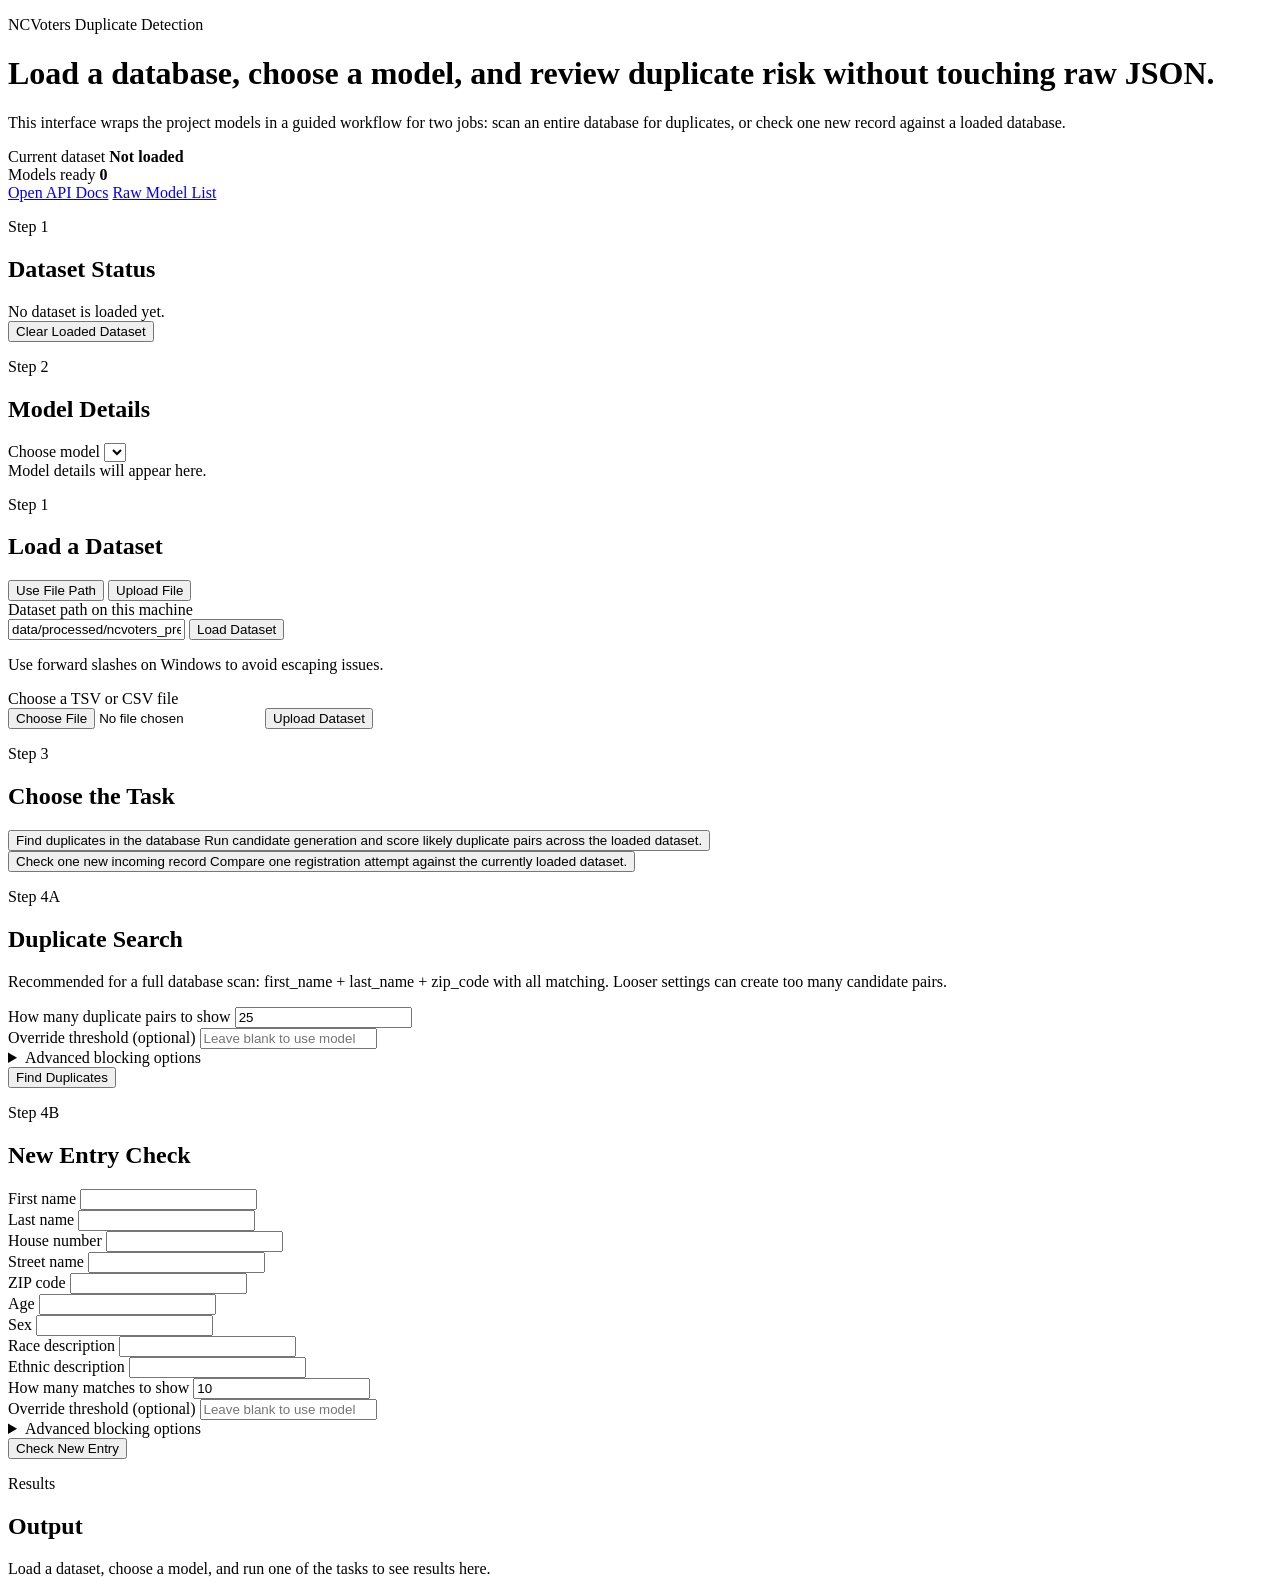
==== src/ui/index.html @ 18e3e186 "feat: add deployment api and guided web app" ====
<!DOCTYPE html>
<html lang="en">
<head>
  <meta charset="UTF-8">
  <meta name="viewport" content="width=device-width, initial-scale=1.0">
  <title>NCVoters Duplicate Detection</title>
  <link rel="stylesheet" href="/assets/styles.css">
</head>
<body>
  <div class="page-shell">
    <header class="hero">
      <div class="hero-copy">
        <p class="eyebrow">NCVoters Duplicate Detection</p>
        <h1>Load a database, choose a model, and review duplicate risk without touching raw JSON.</h1>
        <p class="hero-text">
          This interface wraps the project models in a guided workflow for two jobs:
          scan an entire database for duplicates, or check one new record against a loaded database.
        </p>
      </div>
      <div class="hero-panel">
        <div class="mini-stat">
          <span class="mini-label">Current dataset</span>
          <strong id="hero-dataset-status">Not loaded</strong>
        </div>
        <div class="mini-stat">
          <span class="mini-label">Models ready</span>
          <strong id="hero-model-count">0</strong>
        </div>
        <div class="hero-links">
          <a href="/docs" target="_blank" rel="noreferrer">Open API Docs</a>
          <a href="/models" target="_blank" rel="noreferrer">Raw Model List</a>
        </div>
      </div>
    </header>

    <main class="workspace">
      <aside class="sidebar">
        <section class="panel status-card">
          <div class="panel-header">
            <p class="step-tag">Step 1</p>
            <h2>Dataset Status</h2>
          </div>
          <div id="dataset-summary" class="empty-state">
            No dataset is loaded yet.
          </div>
          <button id="clear-dataset-button" class="ghost-button" type="button">Clear Loaded Dataset</button>
        </section>

        <section class="panel status-card">
          <div class="panel-header">
            <p class="step-tag">Step 2</p>
            <h2>Model Details</h2>
          </div>
          <div class="field-stack">
            <label for="model-select">Choose model</label>
            <select id="model-select"></select>
          </div>
          <div id="model-summary" class="model-summary empty-state">
            Model details will appear here.
          </div>
        </section>
      </aside>

      <section class="main-column">
        <section class="panel">
          <div class="panel-header">
            <p class="step-tag">Step 1</p>
            <h2>Load a Dataset</h2>
          </div>
          <div class="segmented-control" id="dataset-mode-toggle">
            <button class="segmented-option active" data-mode="path" type="button">Use File Path</button>
            <button class="segmented-option" data-mode="upload" type="button">Upload File</button>
          </div>

          <div id="dataset-path-panel" class="mode-panel active">
            <label for="dataset-path-input">Dataset path on this machine</label>
            <div class="inline-form">
              <input
                id="dataset-path-input"
                type="text"
                placeholder="C:/.../ncvoters_prepared.tsv"
                value="data/processed/ncvoters_prepared.tsv"
              >
              <button id="load-path-button" class="primary-button" type="button">Load Dataset</button>
            </div>
            <p class="hint-text">Use forward slashes on Windows to avoid escaping issues.</p>
          </div>

          <div id="dataset-upload-panel" class="mode-panel">
            <label for="dataset-file-input">Choose a TSV or CSV file</label>
            <div class="inline-form upload-form">
              <input id="dataset-file-input" type="file" accept=".tsv,.csv,text/tab-separated-values,text/csv">
              <button id="upload-dataset-button" class="primary-button" type="button">Upload Dataset</button>
            </div>
          </div>
        </section>

        <section class="panel">
          <div class="panel-header">
            <p class="step-tag">Step 3</p>
            <h2>Choose the Task</h2>
          </div>
          <div class="task-grid" id="task-toggle">
            <button class="task-card active" data-task="find" type="button">
              <span class="task-title">Find duplicates in the database</span>
              <span class="task-text">Run candidate generation and score likely duplicate pairs across the loaded dataset.</span>
            </button>
            <button class="task-card" data-task="check" type="button">
              <span class="task-title">Check one new incoming record</span>
              <span class="task-text">Compare one registration attempt against the currently loaded dataset.</span>
            </button>
          </div>
        </section>

        <section class="panel" id="find-task-panel">
          <div class="panel-header">
            <p class="step-tag">Step 4A</p>
            <h2>Duplicate Search</h2>
          </div>
          <p class="hint-text">
            Recommended for a full database scan: <span class="mono">first_name + last_name + zip_code</span> with
            <span class="mono">all</span> matching. Looser settings can create too many candidate pairs.
          </p>
          <div class="field-grid">
            <div class="field-stack">
              <label for="find-top-k-input">How many duplicate pairs to show</label>
              <input id="find-top-k-input" type="number" min="1" value="25">
            </div>
            <div class="field-stack">
              <label for="find-threshold-input">Override threshold (optional)</label>
              <input id="find-threshold-input" type="number" step="0.01" placeholder="Leave blank to use model default">
            </div>
          </div>
          <details class="advanced-panel">
            <summary>Advanced blocking options</summary>
            <div class="field-stack">
              <span class="field-label">Blocking keys</span>
              <div id="find-blocking-checkboxes" class="checkbox-grid"></div>
            </div>
            <div class="field-stack">
              <label for="find-blocking-mode">Blocking mode</label>
              <select id="find-blocking-mode">
                <option value="any">Any selected field may match</option>
                <option value="all">All selected fields must match</option>
              </select>
            </div>
            <div class="field-stack">
              <label for="find-max-candidates-input">Candidate pair limit</label>
              <input id="find-max-candidates-input" type="number" min="1000" step="1000" value="250000">
            </div>
          </details>
          <button id="run-find-button" class="primary-button wide-button" type="button">Find Duplicates</button>
        </section>

        <section class="panel hidden" id="check-task-panel">
          <div class="panel-header">
            <p class="step-tag">Step 4B</p>
            <h2>New Entry Check</h2>
          </div>
          <div class="entry-form-grid">
            <div class="field-stack">
              <label for="entry-first-name">First name</label>
              <input id="entry-first-name" type="text">
            </div>
            <div class="field-stack">
              <label for="entry-last-name">Last name</label>
              <input id="entry-last-name" type="text">
            </div>
            <div class="field-stack">
              <label for="entry-house-num">House number</label>
              <input id="entry-house-num" type="text">
            </div>
            <div class="field-stack">
              <label for="entry-street-name">Street name</label>
              <input id="entry-street-name" type="text">
            </div>
            <div class="field-stack">
              <label for="entry-zip-code">ZIP code</label>
              <input id="entry-zip-code" type="text">
            </div>
            <div class="field-stack">
              <label for="entry-age">Age</label>
              <input id="entry-age" type="text">
            </div>
            <div class="field-stack">
              <label for="entry-sex">Sex</label>
              <input id="entry-sex" type="text">
            </div>
            <div class="field-stack">
              <label for="entry-race">Race description</label>
              <input id="entry-race" type="text">
            </div>
            <div class="field-stack">
              <label for="entry-ethnic">Ethnic description</label>
              <input id="entry-ethnic" type="text">
            </div>
          </div>
          <div class="field-grid compact-grid">
            <div class="field-stack">
              <label for="check-top-k-input">How many matches to show</label>
              <input id="check-top-k-input" type="number" min="1" value="10">
            </div>
            <div class="field-stack">
              <label for="check-threshold-input">Override threshold (optional)</label>
              <input id="check-threshold-input" type="number" step="0.01" placeholder="Leave blank to use model default">
            </div>
          </div>
          <details class="advanced-panel">
            <summary>Advanced blocking options</summary>
            <div class="field-stack">
              <span class="field-label">Blocking keys</span>
              <div id="check-blocking-checkboxes" class="checkbox-grid"></div>
            </div>
            <div class="field-stack">
              <label for="check-blocking-mode">Blocking mode</label>
              <select id="check-blocking-mode">
                <option value="any">Any selected field may match</option>
                <option value="all">All selected fields must match</option>
              </select>
            </div>
            <div class="field-stack">
              <label for="check-max-candidates-input">Candidate record limit</label>
              <input id="check-max-candidates-input" type="number" min="100" step="100" value="50000">
            </div>
          </details>
          <button id="run-check-button" class="primary-button wide-button" type="button">Check New Entry</button>
        </section>

        <section class="panel result-panel">
          <div class="panel-header">
            <p class="step-tag">Results</p>
            <h2>Output</h2>
          </div>
          <div id="message-banner" class="message-banner hidden"></div>
          <div id="results-root" class="empty-state">
            Load a dataset, choose a model, and run one of the tasks to see results here.
          </div>
        </section>
      </section>
    </main>
  </div>

  <script src="/assets/app.js"></script>
</body>
</html>
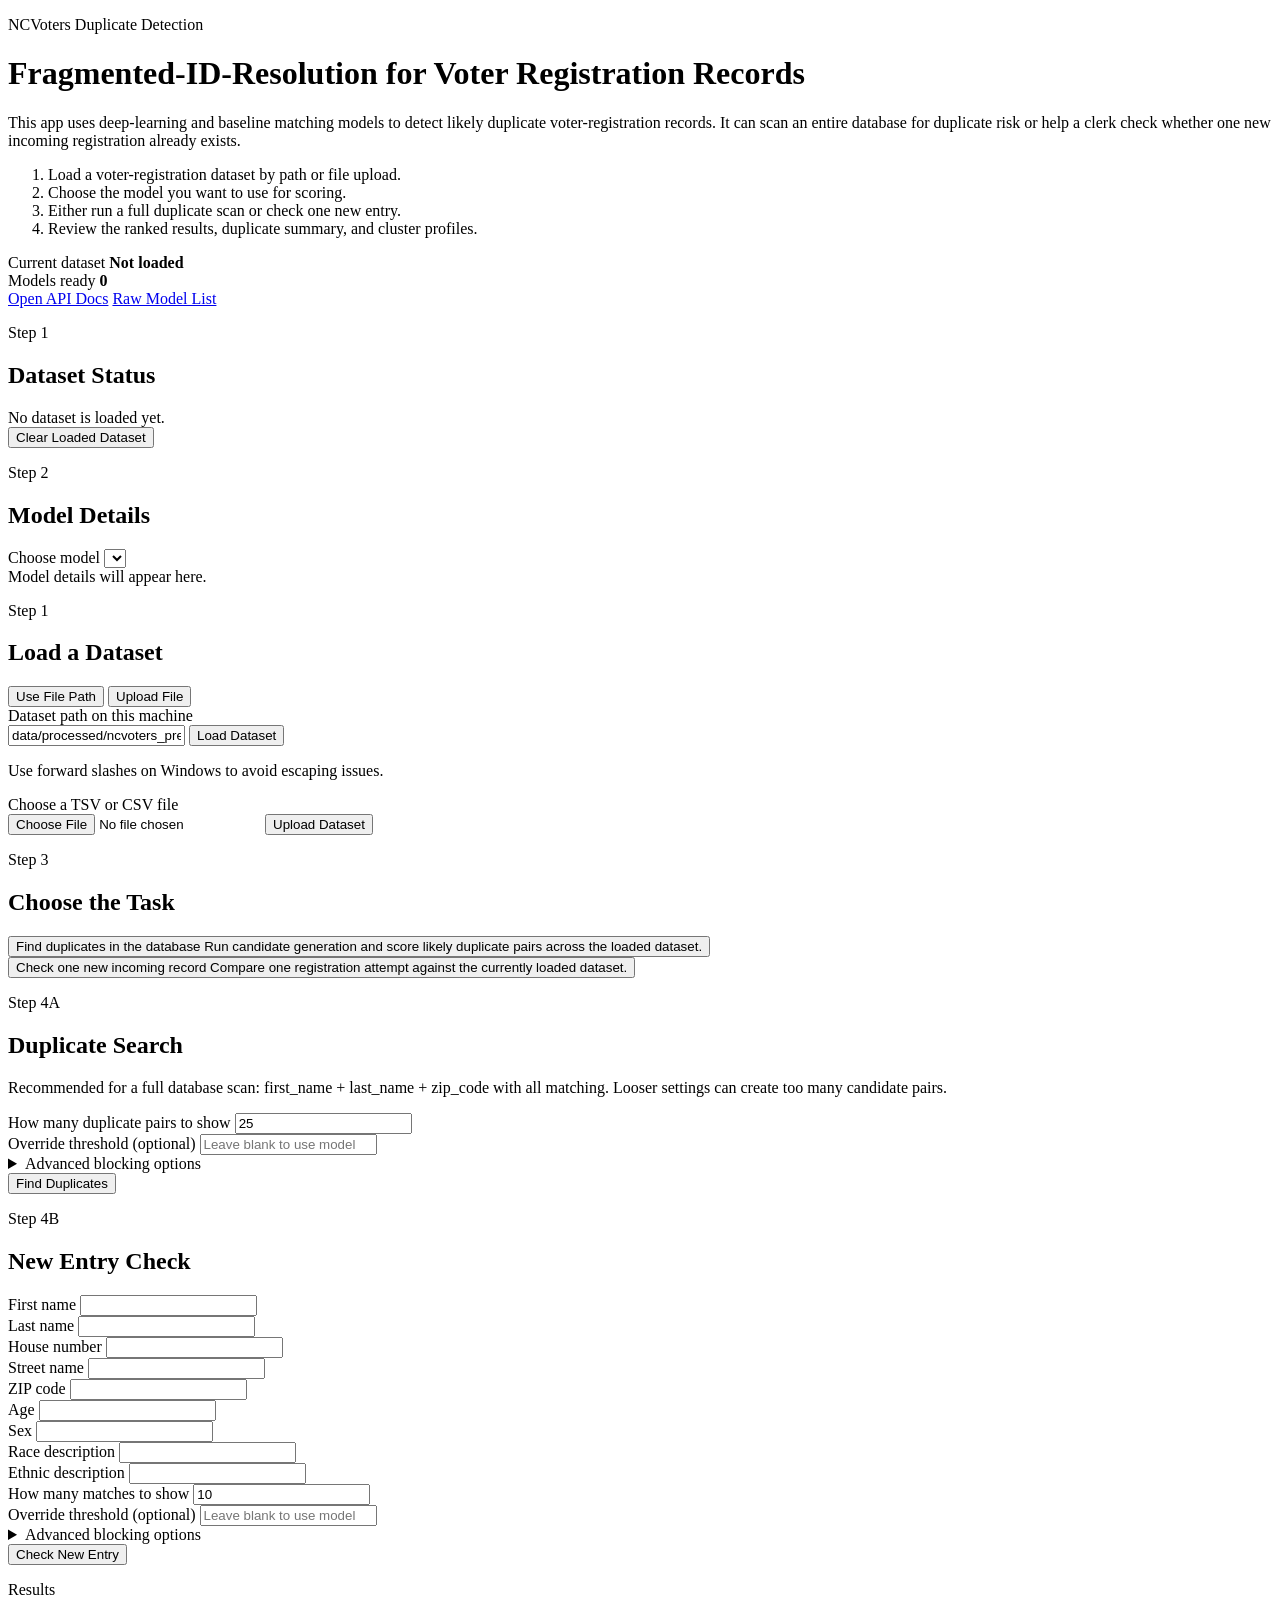
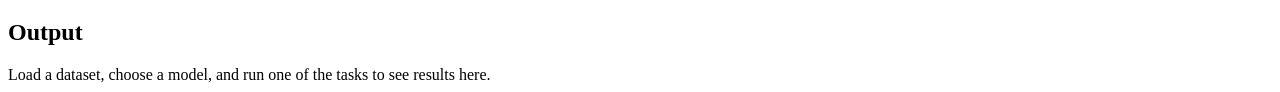
==== commit 3e2c9cc8: "refactor: improve deployment ui defaults and result summaries" ====
--- a/src/ui/index.html
+++ b/src/ui/index.html
@@ -11,11 +11,18 @@
     <header class="hero">
       <div class="hero-copy">
         <p class="eyebrow">NCVoters Duplicate Detection</p>
-        <h1>Load a database, choose a model, and review duplicate risk without touching raw JSON.</h1>
+        <h1>Fragmented-ID-Resolution for Voter Registration Records</h1>
         <p class="hero-text">
-          This interface wraps the project models in a guided workflow for two jobs:
-          scan an entire database for duplicates, or check one new record against a loaded database.
+          This app uses deep-learning and baseline matching models to detect likely duplicate voter-registration
+          records. It can scan an entire database for duplicate risk or help a clerk check whether one new incoming
+          registration already exists.
         </p>
+        <ol class="hero-steps">
+          <li>Load a voter-registration dataset by path or file upload.</li>
+          <li>Choose the model you want to use for scoring.</li>
+          <li>Either run a full duplicate scan or check one new entry.</li>
+          <li>Review the ranked results, duplicate summary, and cluster profiles.</li>
+        </ol>
       </div>
       <div class="hero-panel">
         <div class="mini-stat">
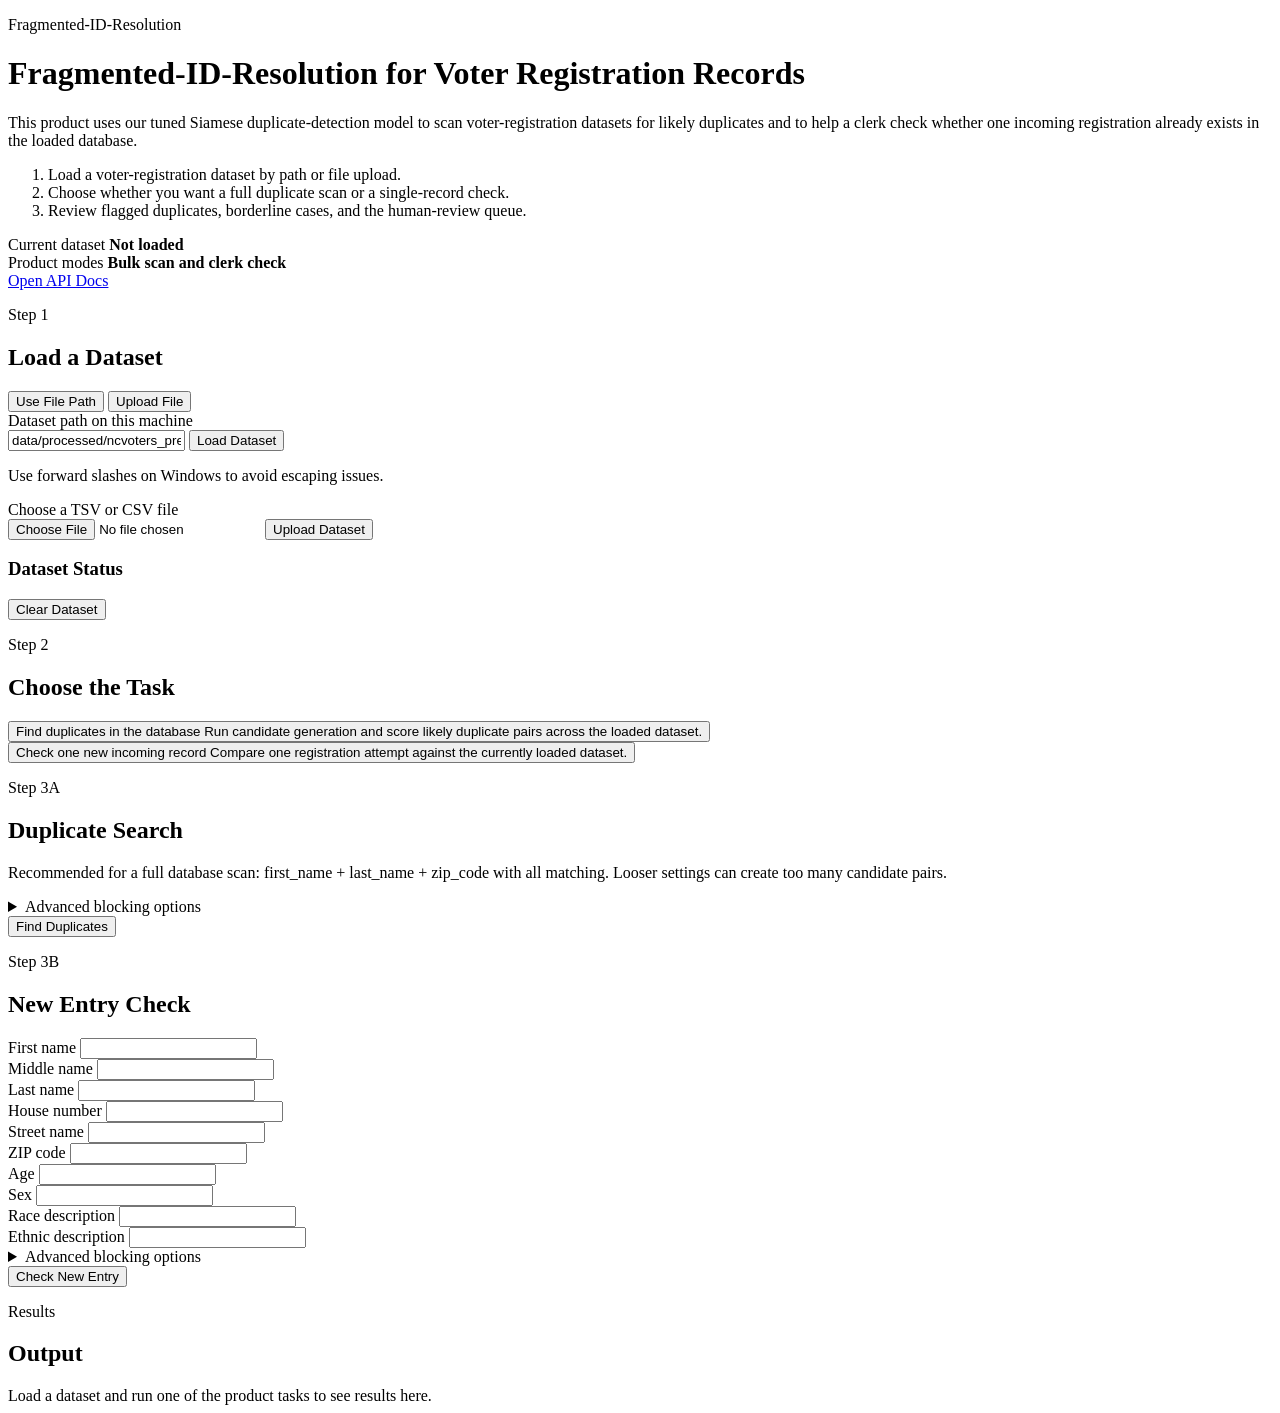
==== commit 6378dcbe: "feat: polish deployment product ui and export workflow" ====
--- a/src/ui/index.html
+++ b/src/ui/index.html
@@ -3,25 +3,23 @@
 <head>
   <meta charset="UTF-8">
   <meta name="viewport" content="width=device-width, initial-scale=1.0">
-  <title>NCVoters Duplicate Detection</title>
+  <title>Fragmented-ID-Resolution</title>
   <link rel="stylesheet" href="/assets/styles.css">
 </head>
 <body>
   <div class="page-shell">
     <header class="hero">
       <div class="hero-copy">
-        <p class="eyebrow">NCVoters Duplicate Detection</p>
+        <p class="eyebrow">Fragmented-ID-Resolution</p>
         <h1>Fragmented-ID-Resolution for Voter Registration Records</h1>
         <p class="hero-text">
-          This app uses deep-learning and baseline matching models to detect likely duplicate voter-registration
-          records. It can scan an entire database for duplicate risk or help a clerk check whether one new incoming
-          registration already exists.
+          This product uses our tuned Siamese duplicate-detection model to scan voter-registration datasets for likely
+          duplicates and to help a clerk check whether one incoming registration already exists in the loaded database.
         </p>
         <ol class="hero-steps">
           <li>Load a voter-registration dataset by path or file upload.</li>
-          <li>Choose the model you want to use for scoring.</li>
-          <li>Either run a full duplicate scan or check one new entry.</li>
-          <li>Review the ranked results, duplicate summary, and cluster profiles.</li>
+          <li>Choose whether you want a full duplicate scan or a single-record check.</li>
+          <li>Review flagged duplicates, borderline cases, and the human-review queue.</li>
         </ol>
       </div>
       <div class="hero-panel">
@@ -30,44 +28,16 @@
           <strong id="hero-dataset-status">Not loaded</strong>
         </div>
         <div class="mini-stat">
-          <span class="mini-label">Models ready</span>
-          <strong id="hero-model-count">0</strong>
+          <span class="mini-label">Product modes</span>
+          <strong>Bulk scan and clerk check</strong>
         </div>
         <div class="hero-links">
           <a href="/docs" target="_blank" rel="noreferrer">Open API Docs</a>
-          <a href="/models" target="_blank" rel="noreferrer">Raw Model List</a>
         </div>
       </div>
     </header>
 
     <main class="workspace">
-      <aside class="sidebar">
-        <section class="panel status-card">
-          <div class="panel-header">
-            <p class="step-tag">Step 1</p>
-            <h2>Dataset Status</h2>
-          </div>
-          <div id="dataset-summary" class="empty-state">
-            No dataset is loaded yet.
-          </div>
-          <button id="clear-dataset-button" class="ghost-button" type="button">Clear Loaded Dataset</button>
-        </section>
-
-        <section class="panel status-card">
-          <div class="panel-header">
-            <p class="step-tag">Step 2</p>
-            <h2>Model Details</h2>
-          </div>
-          <div class="field-stack">
-            <label for="model-select">Choose model</label>
-            <select id="model-select"></select>
-          </div>
-          <div id="model-summary" class="model-summary empty-state">
-            Model details will appear here.
-          </div>
-        </section>
-      </aside>
-
       <section class="main-column">
         <section class="panel">
           <div class="panel-header">
@@ -100,11 +70,19 @@
               <button id="upload-dataset-button" class="primary-button" type="button">Upload Dataset</button>
             </div>
           </div>
+
+          <div id="dataset-status-card" class="inline-status-card hidden">
+            <div class="inline-status-header">
+              <h3>Dataset Status</h3>
+              <button id="clear-dataset-button" class="ghost-button" type="button">Clear Dataset</button>
+            </div>
+            <div id="dataset-summary" class="empty-state"></div>
+          </div>
         </section>
 
         <section class="panel">
           <div class="panel-header">
-            <p class="step-tag">Step 3</p>
+            <p class="step-tag">Step 2</p>
             <h2>Choose the Task</h2>
           </div>
           <div class="task-grid" id="task-toggle">
@@ -121,23 +99,13 @@
 
         <section class="panel" id="find-task-panel">
           <div class="panel-header">
-            <p class="step-tag">Step 4A</p>
+            <p class="step-tag">Step 3A</p>
             <h2>Duplicate Search</h2>
           </div>
           <p class="hint-text">
             Recommended for a full database scan: <span class="mono">first_name + last_name + zip_code</span> with
             <span class="mono">all</span> matching. Looser settings can create too many candidate pairs.
           </p>
-          <div class="field-grid">
-            <div class="field-stack">
-              <label for="find-top-k-input">How many duplicate pairs to show</label>
-              <input id="find-top-k-input" type="number" min="1" value="25">
-            </div>
-            <div class="field-stack">
-              <label for="find-threshold-input">Override threshold (optional)</label>
-              <input id="find-threshold-input" type="number" step="0.01" placeholder="Leave blank to use model default">
-            </div>
-          </div>
           <details class="advanced-panel">
             <summary>Advanced blocking options</summary>
             <div class="field-stack">
@@ -155,13 +123,21 @@
               <label for="find-max-candidates-input">Candidate pair limit</label>
               <input id="find-max-candidates-input" type="number" min="1000" step="1000" value="250000">
             </div>
+            <div class="field-stack">
+              <label for="find-threshold-input">Override threshold (optional)</label>
+              <input id="find-threshold-input" type="number" step="0.01" placeholder="Leave blank to use product default">
+            </div>
+            <label class="toggle-row" for="find-include-disagreement">
+              <input id="find-include-disagreement" type="checkbox">
+              <span>Include disagreement analysis against the comparison model</span>
+            </label>
           </details>
           <button id="run-find-button" class="primary-button wide-button" type="button">Find Duplicates</button>
         </section>
 
         <section class="panel hidden" id="check-task-panel">
           <div class="panel-header">
-            <p class="step-tag">Step 4B</p>
+            <p class="step-tag">Step 3B</p>
             <h2>New Entry Check</h2>
           </div>
           <div class="entry-form-grid">
@@ -170,6 +146,10 @@
               <input id="entry-first-name" type="text">
             </div>
             <div class="field-stack">
+              <label for="entry-midl-name">Middle name</label>
+              <input id="entry-midl-name" type="text">
+            </div>
+            <div class="field-stack">
               <label for="entry-last-name">Last name</label>
               <input id="entry-last-name" type="text">
             </div>
@@ -200,16 +180,6 @@
             <div class="field-stack">
               <label for="entry-ethnic">Ethnic description</label>
               <input id="entry-ethnic" type="text">
-            </div>
-          </div>
-          <div class="field-grid compact-grid">
-            <div class="field-stack">
-              <label for="check-top-k-input">How many matches to show</label>
-              <input id="check-top-k-input" type="number" min="1" value="10">
-            </div>
-            <div class="field-stack">
-              <label for="check-threshold-input">Override threshold (optional)</label>
-              <input id="check-threshold-input" type="number" step="0.01" placeholder="Leave blank to use model default">
             </div>
           </div>
           <details class="advanced-panel">
@@ -229,6 +199,10 @@
               <label for="check-max-candidates-input">Candidate record limit</label>
               <input id="check-max-candidates-input" type="number" min="100" step="100" value="50000">
             </div>
+            <div class="field-stack">
+              <label for="check-threshold-input">Override threshold (optional)</label>
+              <input id="check-threshold-input" type="number" step="0.01" placeholder="Leave blank to use product default">
+            </div>
           </details>
           <button id="run-check-button" class="primary-button wide-button" type="button">Check New Entry</button>
         </section>
@@ -240,7 +214,7 @@
           </div>
           <div id="message-banner" class="message-banner hidden"></div>
           <div id="results-root" class="empty-state">
-            Load a dataset, choose a model, and run one of the tasks to see results here.
+            Load a dataset and run one of the product tasks to see results here.
           </div>
         </section>
       </section>
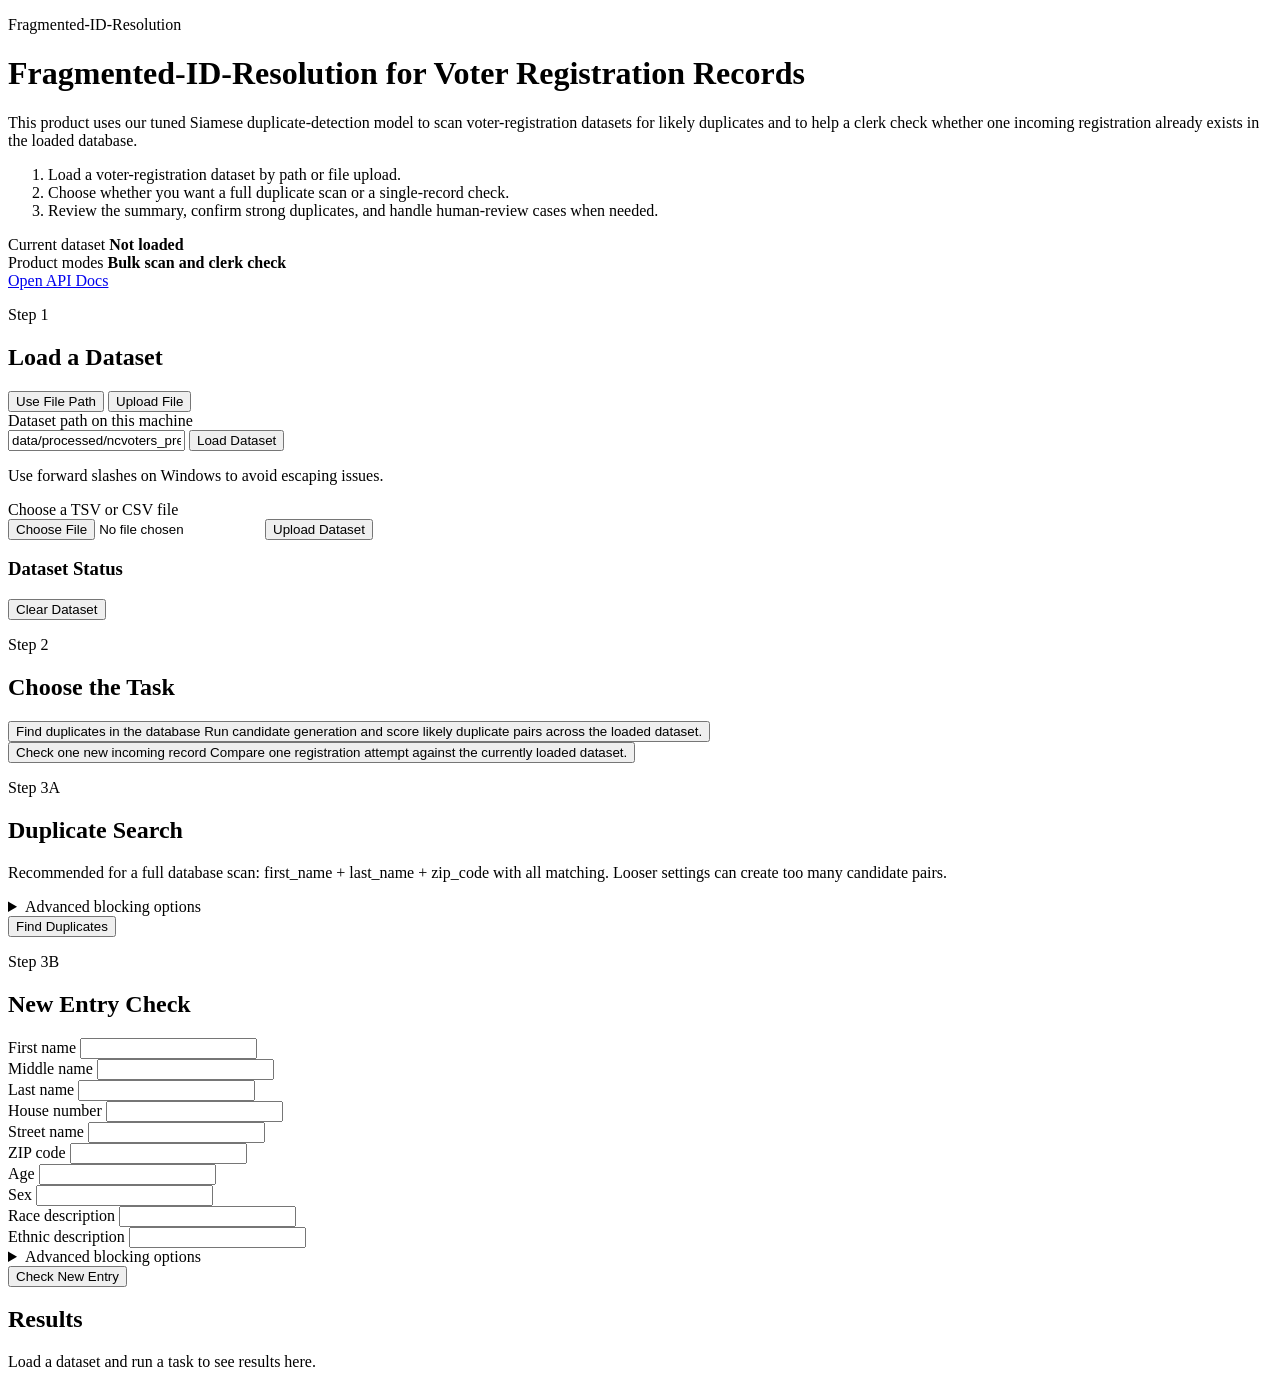
==== commit 03060a72: "refactor: simplify default results view for demos" ====
--- a/src/ui/index.html
+++ b/src/ui/index.html
@@ -19,7 +19,7 @@
         <ol class="hero-steps">
           <li>Load a voter-registration dataset by path or file upload.</li>
           <li>Choose whether you want a full duplicate scan or a single-record check.</li>
-          <li>Review flagged duplicates, borderline cases, and the human-review queue.</li>
+          <li>Review the summary, confirm strong duplicates, and handle human-review cases when needed.</li>
         </ol>
       </div>
       <div class="hero-panel">
@@ -209,12 +209,11 @@
 
         <section class="panel result-panel">
           <div class="panel-header">
-            <p class="step-tag">Results</p>
-            <h2>Output</h2>
+            <h2>Results</h2>
           </div>
           <div id="message-banner" class="message-banner hidden"></div>
           <div id="results-root" class="empty-state">
-            Load a dataset and run one of the product tasks to see results here.
+            Load a dataset and run a task to see results here.
           </div>
         </section>
       </section>
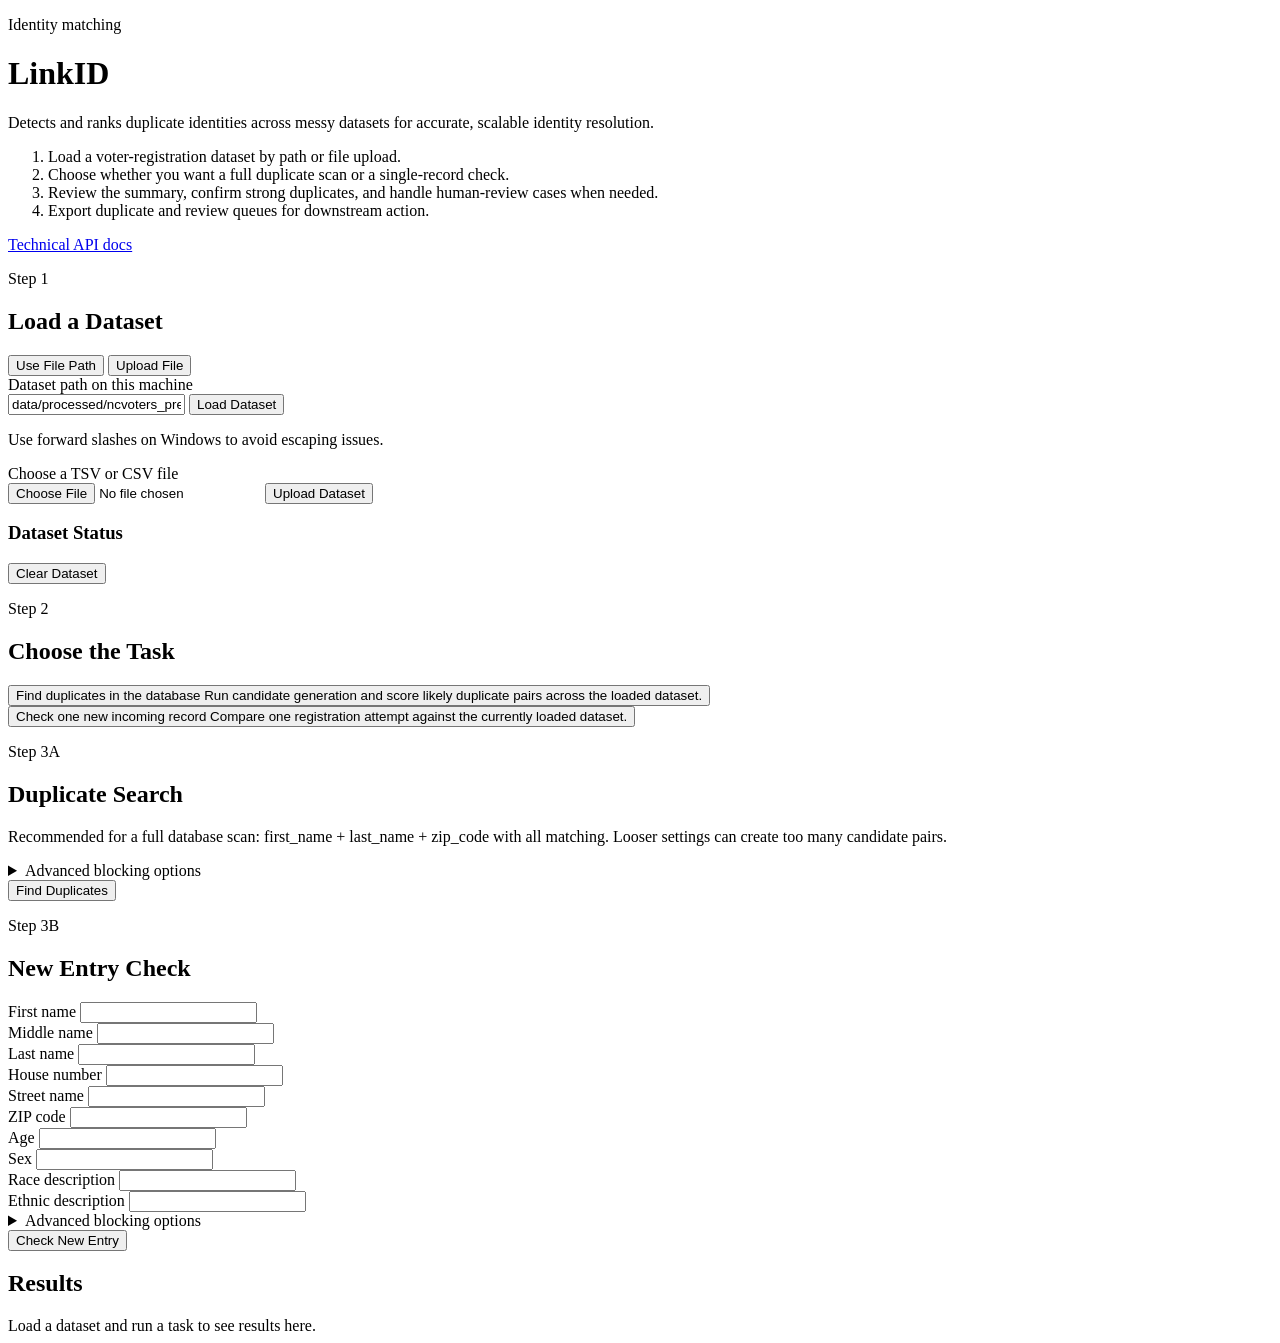
==== commit 1be8b4b6: "refactor: simplify hero branding and sync demo ui" ====
--- a/src/ui/index.html
+++ b/src/ui/index.html
@@ -3,36 +3,26 @@
 <head>
   <meta charset="UTF-8">
   <meta name="viewport" content="width=device-width, initial-scale=1.0">
-  <title>Fragmented-ID-Resolution</title>
+  <title>LinkID</title>
   <link rel="stylesheet" href="/assets/styles.css">
 </head>
 <body>
   <div class="page-shell">
     <header class="hero">
       <div class="hero-copy">
-        <p class="eyebrow">Fragmented-ID-Resolution</p>
-        <h1>Fragmented-ID-Resolution for Voter Registration Records</h1>
+        <p class="eyebrow">Identity matching</p>
+        <h1>LinkID</h1>
         <p class="hero-text">
-          This product uses our tuned Siamese duplicate-detection model to scan voter-registration datasets for likely
-          duplicates and to help a clerk check whether one incoming registration already exists in the loaded database.
+          Detects and ranks duplicate identities across messy datasets for accurate, scalable identity resolution.
         </p>
         <ol class="hero-steps">
           <li>Load a voter-registration dataset by path or file upload.</li>
           <li>Choose whether you want a full duplicate scan or a single-record check.</li>
           <li>Review the summary, confirm strong duplicates, and handle human-review cases when needed.</li>
+          <li>Export duplicate and review queues for downstream action.</li>
         </ol>
-      </div>
-      <div class="hero-panel">
-        <div class="mini-stat">
-          <span class="mini-label">Current dataset</span>
-          <strong id="hero-dataset-status">Not loaded</strong>
-        </div>
-        <div class="mini-stat">
-          <span class="mini-label">Product modes</span>
-          <strong>Bulk scan and clerk check</strong>
-        </div>
         <div class="hero-links">
-          <a href="/docs" target="_blank" rel="noreferrer">Open API Docs</a>
+          <a href="/docs" target="_blank" rel="noreferrer">Technical API docs</a>
         </div>
       </div>
     </header>
